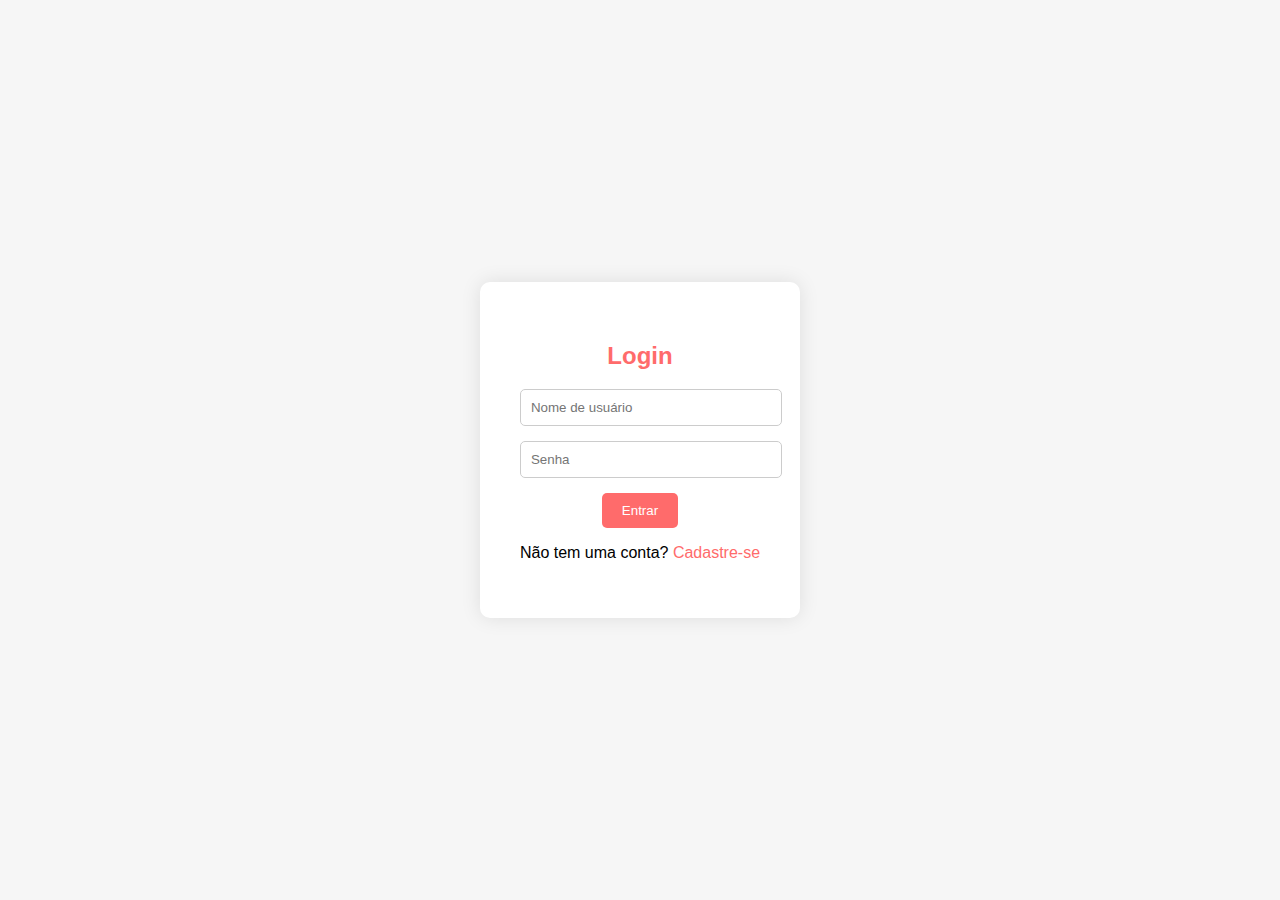
==== index.html @ 63baf675 "Inseri o projeto" ====
<!DOCTYPE html>
<html lang="pt-BR">
<head>
  <meta charset="UTF-8">
  <meta name="viewport" content="width=device-width, initial-scale=1.0">
  <link rel="stylesheet" href="style.css">
  <title>Login</title>
</head>
<body>
  <div class="container">
    <div class="login-box">
      <h2>Login</h2>
      <form id="loginForm"> <!-- Adicionando o ID "loginForm" ao formulário -->
        <input type="text" id="username" placeholder="Nome de usuário" required>
        <input type="password" id="password" placeholder="Senha" required>
        <button type="submit">Entrar</button> 
      </form>
      <p>Não tem uma conta? <a href="cadastro.html">Cadastre-se</a></p>
    </div>
  </div>
  <script src="org.js"></script>
</body>
</html>
---- style.css ----
body {
    margin: 0;
    padding: 0;
    font-family: Arial, sans-serif;
    background-color: #f6f6f6;
    display: flex;
    justify-content: center;
    align-items: center;
    height: 100vh;
  }
  
  .container {
    background-color: #fff;
    border-radius: 10px;
    box-shadow: 0 0 20px rgba(0, 0, 0, 0.1);
    overflow: hidden;
  }
  
  .login-box {
    padding: 40px;
    text-align: center;
  }
  
  h2 {
    color: #ff6b6b;
  }
  
  input {
    display: block;
    width: 100%;
    padding: 10px;
    margin: 15px 0;
    border-radius: 5px;
    border: 1px solid #ccc;
  }
  
  button {
    background-color: #ff6b6b;
    color: #fff;
    border: none;
    border-radius: 5px;
    padding: 10px 20px;
    cursor: pointer;
    transition: background-color 0.3s ease;
  }
  
  button:hover {
    background-color: #ff8f8b;
  }
  
  a {
    color: #ff6b6b;
    text-decoration: none;
  }
  
  a:hover {
    text-decoration: underline;
  }
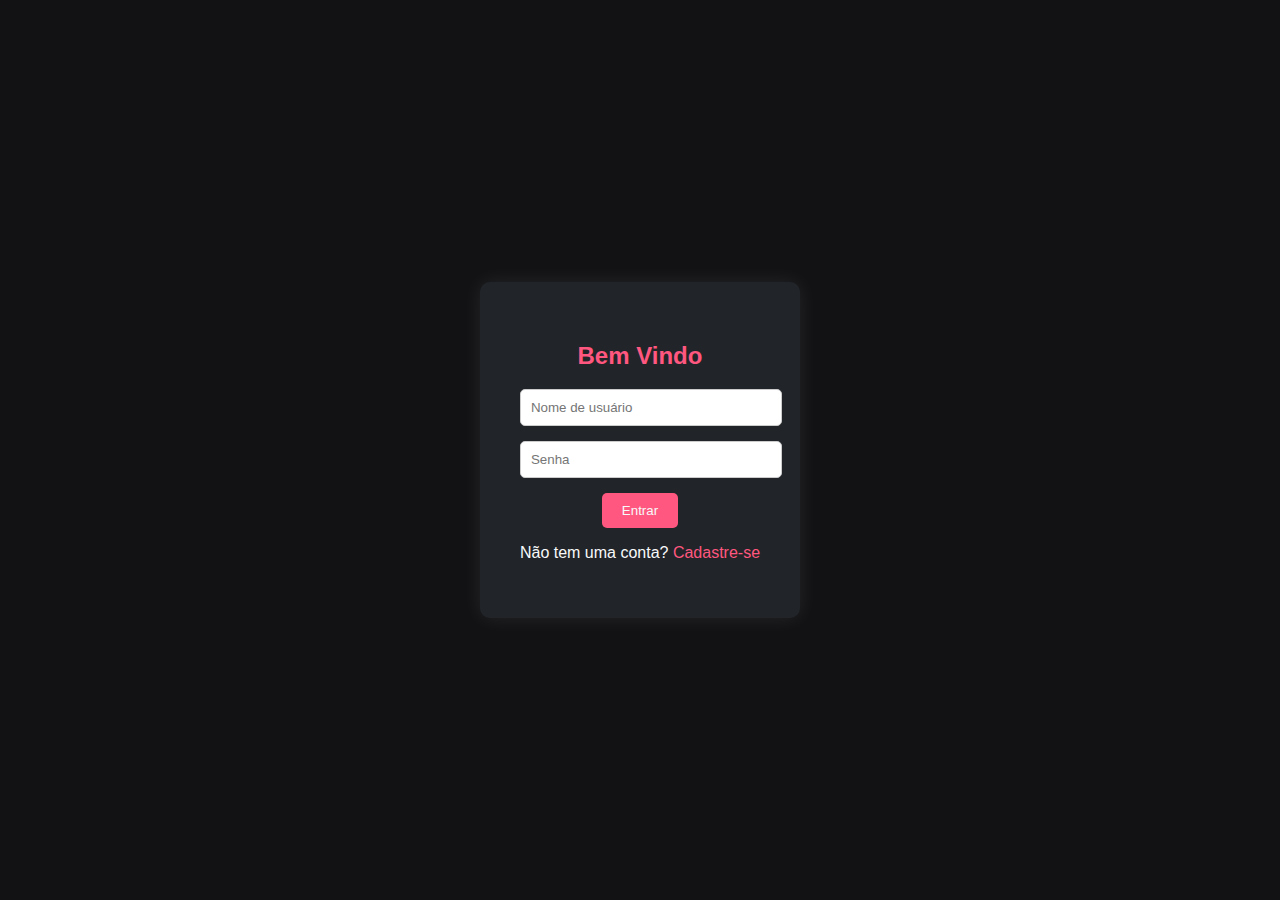
==== commit 1de17260: "Alterações 2" ====
--- a/index.html
+++ b/index.html
@@ -6,10 +6,11 @@
   <link rel="stylesheet" href="style.css">
   <title>Login</title>
 </head>
+<!--Pagina de Login-->
 <body>
   <div class="container">
     <div class="login-box">
-      <h2>Login</h2>
+      <h2>Bem Vindo</h2>
       <form id="loginForm"> <!-- Adicionando o ID "loginForm" ao formulário -->
         <input type="text" id="username" placeholder="Nome de usuário" required>
         <input type="password" id="password" placeholder="Senha" required>
--- a/style.css
+++ b/style.css
@@ -1,8 +1,10 @@
+/*Arquivo de Login*/
+
 body {
     margin: 0;
     padding: 0;
     font-family: Arial, sans-serif;
-    background-color: #f6f6f6;
+    background-color: #121214;
     display: flex;
     justify-content: center;
     align-items: center;
@@ -10,19 +12,20 @@
   }
   
   .container {
-    background-color: #fff;
+    background-color: #212529;
     border-radius: 10px;
-    box-shadow: 0 0 20px rgba(0, 0, 0, 0.1);
+    box-shadow: 0 0 20px #f7f4f417;
     overflow: hidden;
   }
   
   .login-box {
     padding: 40px;
     text-align: center;
+    color: #F8F9FA;
   }
   
   h2 {
-    color: #ff6b6b;
+    color: #ff577f;
   }
   
   input {
@@ -35,8 +38,8 @@
   }
   
   button {
-    background-color: #ff6b6b;
-    color: #fff;
+    background-color: #ff577f;
+    color: #F8F9FA;
     border: none;
     border-radius: 5px;
     padding: 10px 20px;
@@ -45,15 +48,22 @@
   }
   
   button:hover {
-    background-color: #ff8f8b;
+    background-color: #FF427F; /*Animação para transição de cor do botão*/
   }
   
   a {
-    color: #ff6b6b;
+    color: #ff577f;
     text-decoration: none;
   }
   
   a:hover {
     text-decoration: underline;
   }
-  +
+    /* Responsividade para dispositivos móveis */
+    @media (max-width: 768px) {
+      .container {
+        max-width: 100%;
+        padding: 10px;
+      }
+    }